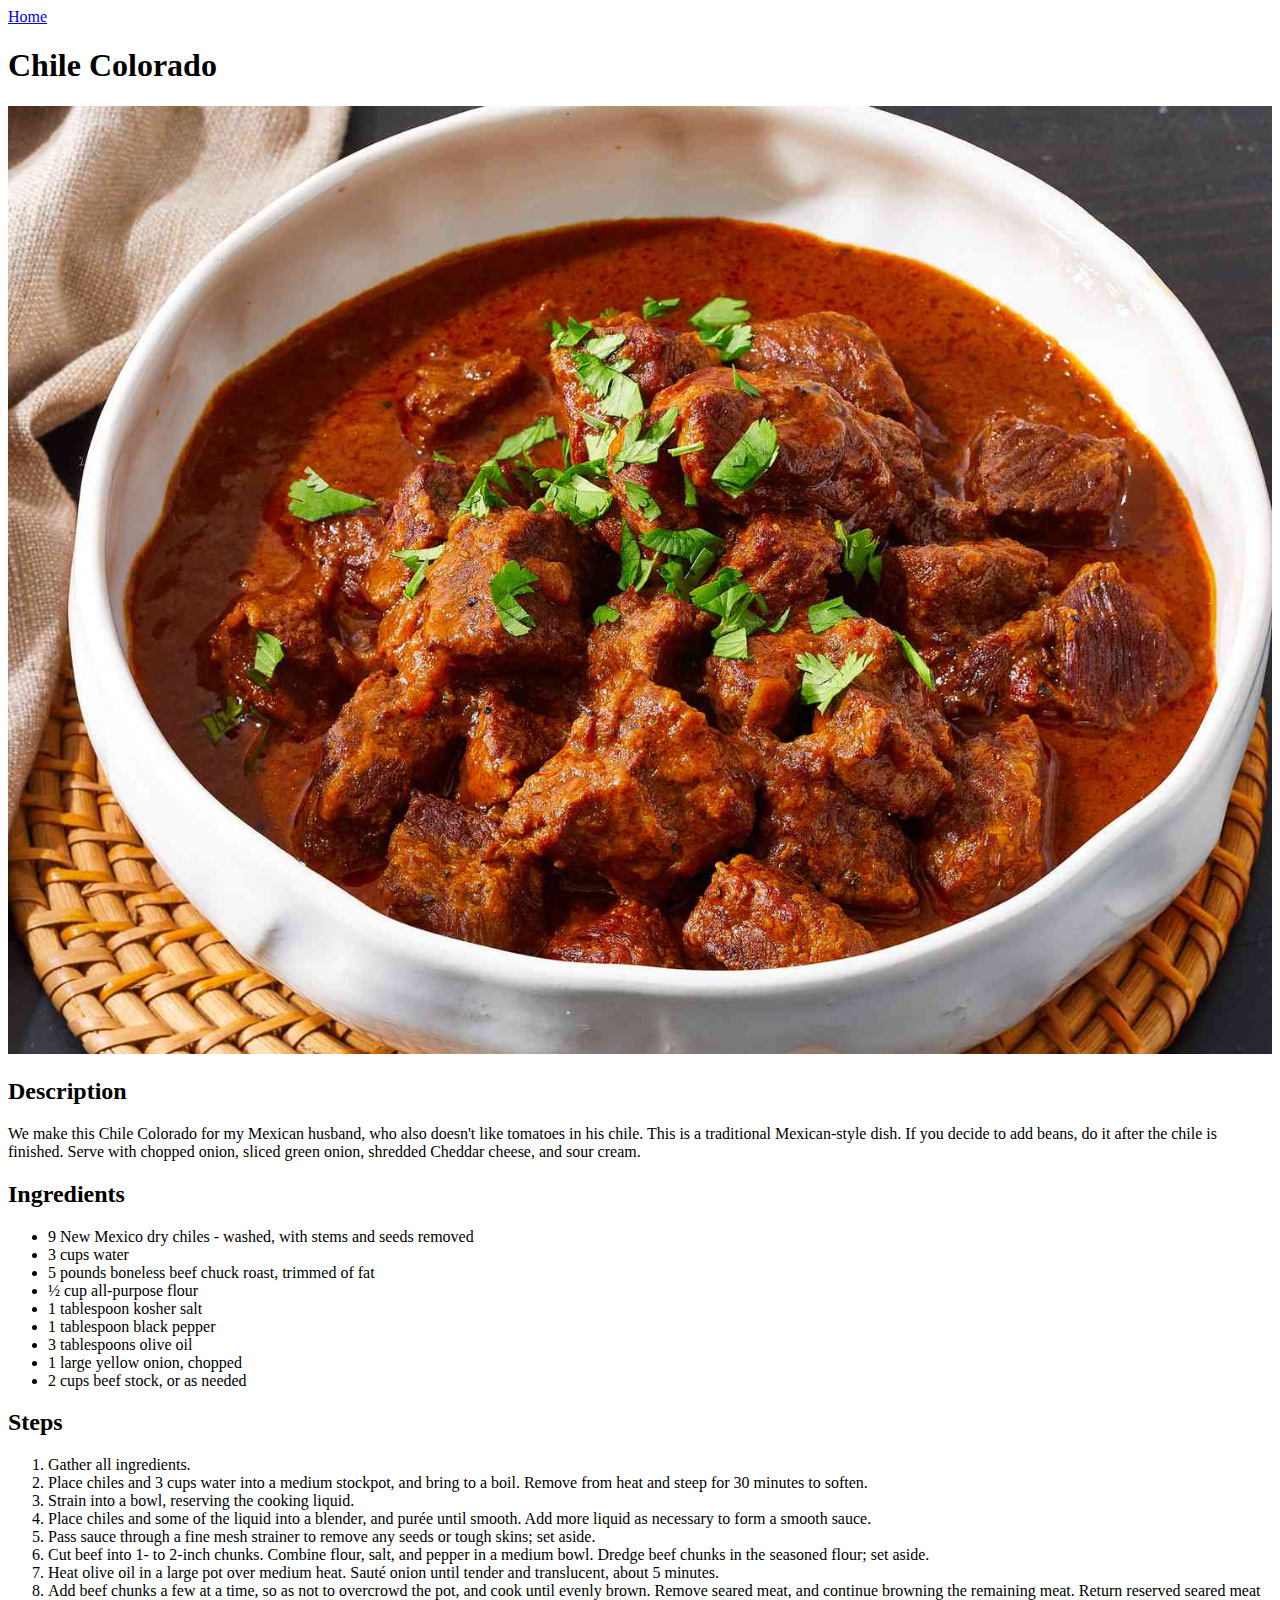
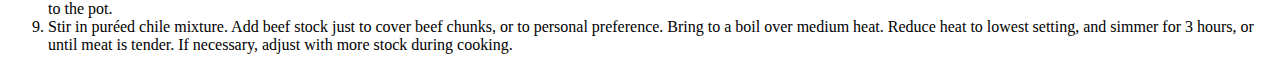
==== recipes/chile-colorado.html @ dba72c52 "Add Chile Colorado Page" ====
<!DOCTYPE html>
<html lang="en">

<head>
    <meta charset="UTF-8">
    <meta name="viewport" content="width=device-width, initial-scale=1.0">
    <title>Chile Colorado Recipe</title>
</head>

<body>
    <a href="../index.html">Home</a>
    <h1>Chile Colorado</h1>
    <img src="../images/chile-colorado.jpg" alt="Chile colorado picture", width="100%">
    <h2>Description</h2>
    <p>We make this Chile Colorado for my Mexican husband, who also doesn't like tomatoes in his chile. This is a
        traditional Mexican-style dish. If you decide to add beans, do it after the chile is finished. Serve with
        chopped onion, sliced green onion, shredded Cheddar cheese, and sour cream.</p>
    <h2>Ingredients</h2>
    <ul>
        <li>9 New Mexico dry chiles - washed, with stems and seeds removed</li>
        <li>3 cups water</li>
        <li>5 pounds boneless beef chuck roast, trimmed of fat</li>
        <li>½ cup all-purpose flour</li>
        <li>1 tablespoon kosher salt</li>
        <li>1 tablespoon black pepper</li>
        <li>3 tablespoons olive oil</li>
        <li>1 large yellow onion, chopped</li>
        <li>2 cups beef stock, or as needed</li>
    </ul>
    <h2>Steps</h2>
    <ol>
        <li>Gather all ingredients.</li>
        <li>Place chiles and 3 cups water into a medium stockpot, and bring to a boil. Remove from heat and steep for 30
            minutes to soften.</li>
        <li>Strain into a bowl, reserving the cooking liquid.</li>
        <li>Place chiles and some of the liquid into a blender, and purée until smooth. Add more liquid as necessary to
            form a smooth sauce.</li>
        <li>Pass sauce through a fine mesh strainer to remove any seeds or tough skins; set aside.</li>
        <li>Cut beef into 1- to 2-inch chunks. Combine flour, salt, and pepper in a medium bowl. Dredge beef chunks in
            the seasoned flour; set aside.</li>
        <li>Heat olive oil in a large pot over medium heat. Sauté onion until tender and translucent, about 5 minutes.
        </li>
        <li>Add beef chunks a few at a time, so as not to overcrowd the pot, and cook until evenly brown. Remove seared
            meat, and continue browning the remaining meat. Return reserved seared meat to the pot.</li>
        <li>Stir in puréed chile mixture. Add beef stock just to cover beef chunks, or to personal preference. Bring to
            a boil over medium heat. Reduce heat to lowest setting, and simmer for 3 hours, or until meat is tender. If
            necessary, adjust with more stock during cooking.</li>
    </ol>
</body>

</html>
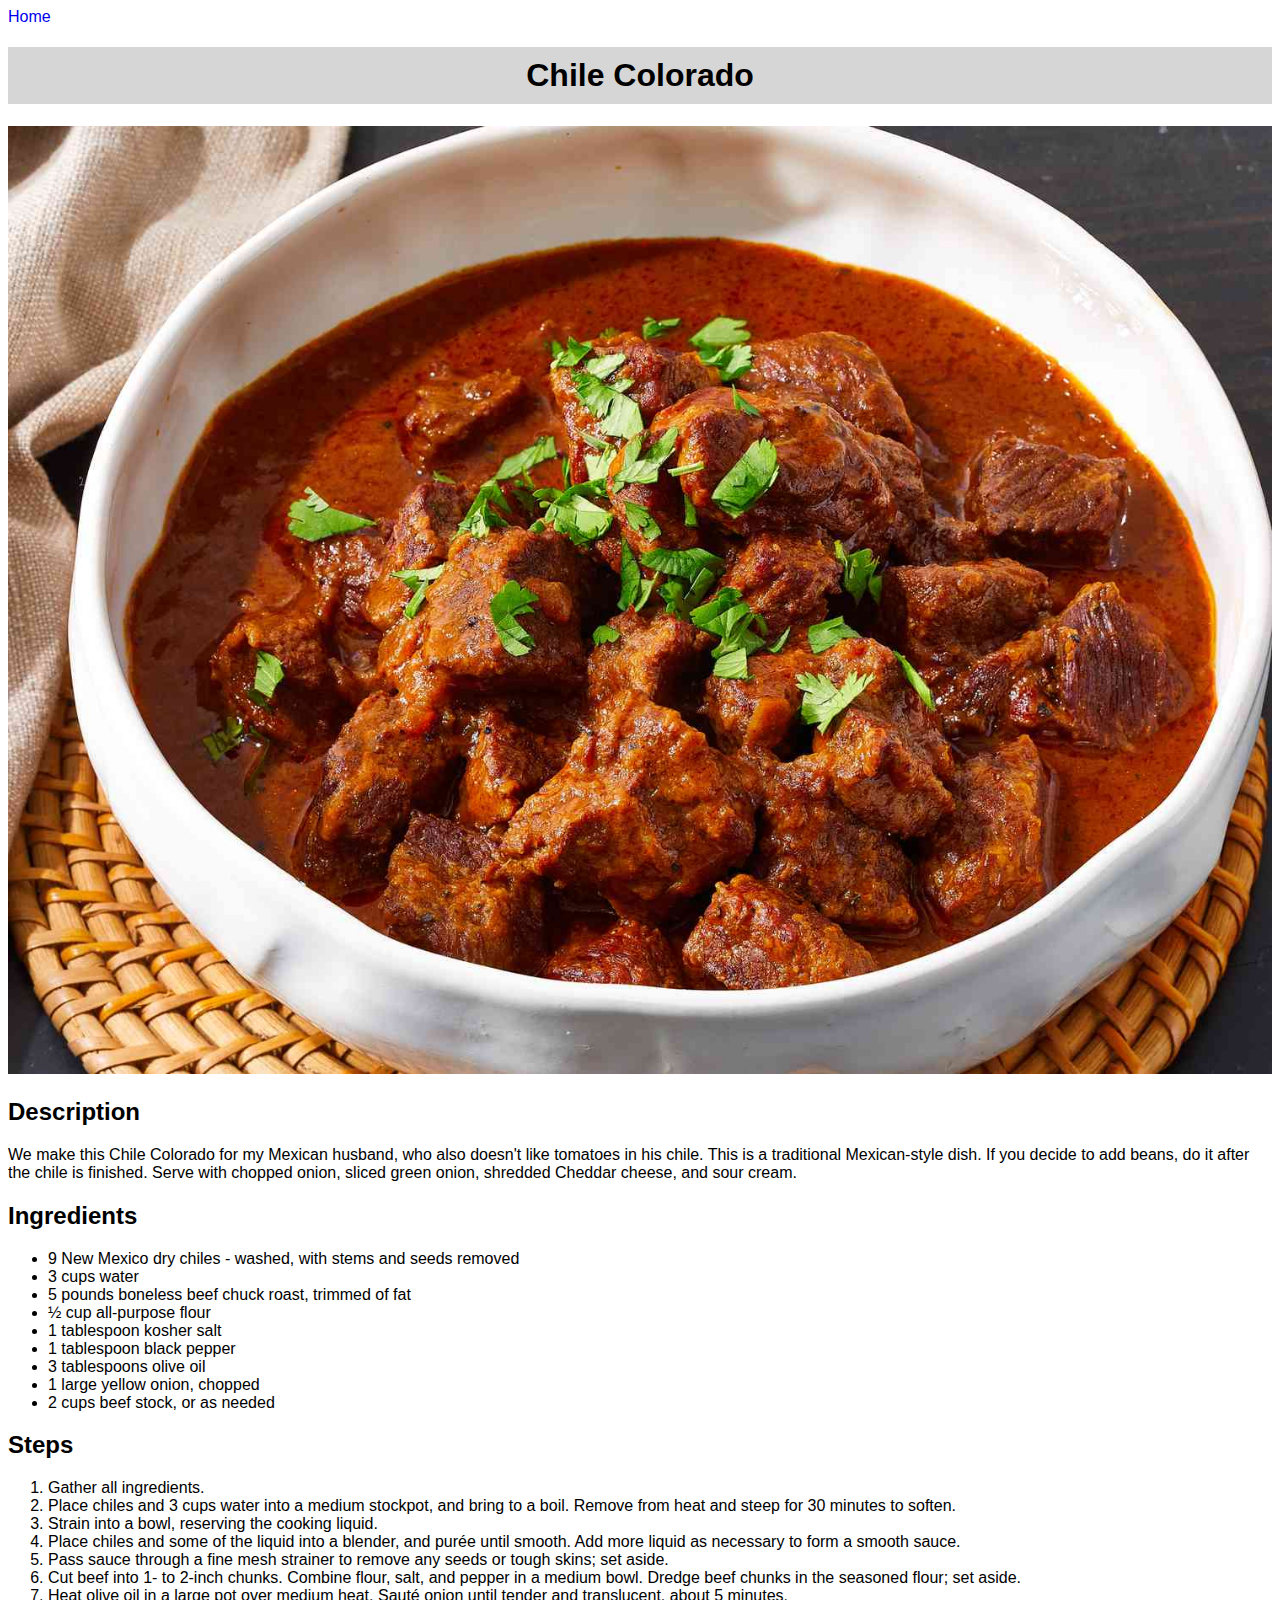
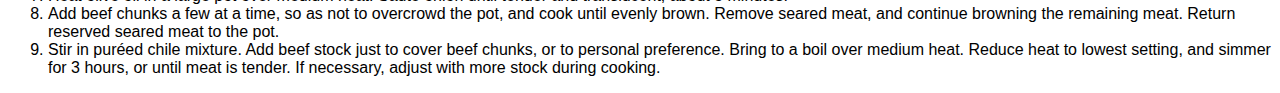
==== commit a17a0018: "Add basic header styling" ====
--- a/recipes/chile-colorado.html
+++ b/recipes/chile-colorado.html
@@ -4,6 +4,7 @@
 <head>
     <meta charset="UTF-8">
     <meta name="viewport" content="width=device-width, initial-scale=1.0">
+    <link rel="stylesheet" href="../css/styles.css">
     <title>Chile Colorado Recipe</title>
 </head>
 
--- a/css/styles.css
+++ b/css/styles.css
@@ -0,0 +1,13 @@
+* {
+    font-family: Arial, Helvetica, sans-serif
+}
+
+h1 {
+    background-color: rgb(215, 214, 214);
+    padding: 10px;
+    text-align: center;
+}
+
+a{
+    text-decoration: none;
+}
